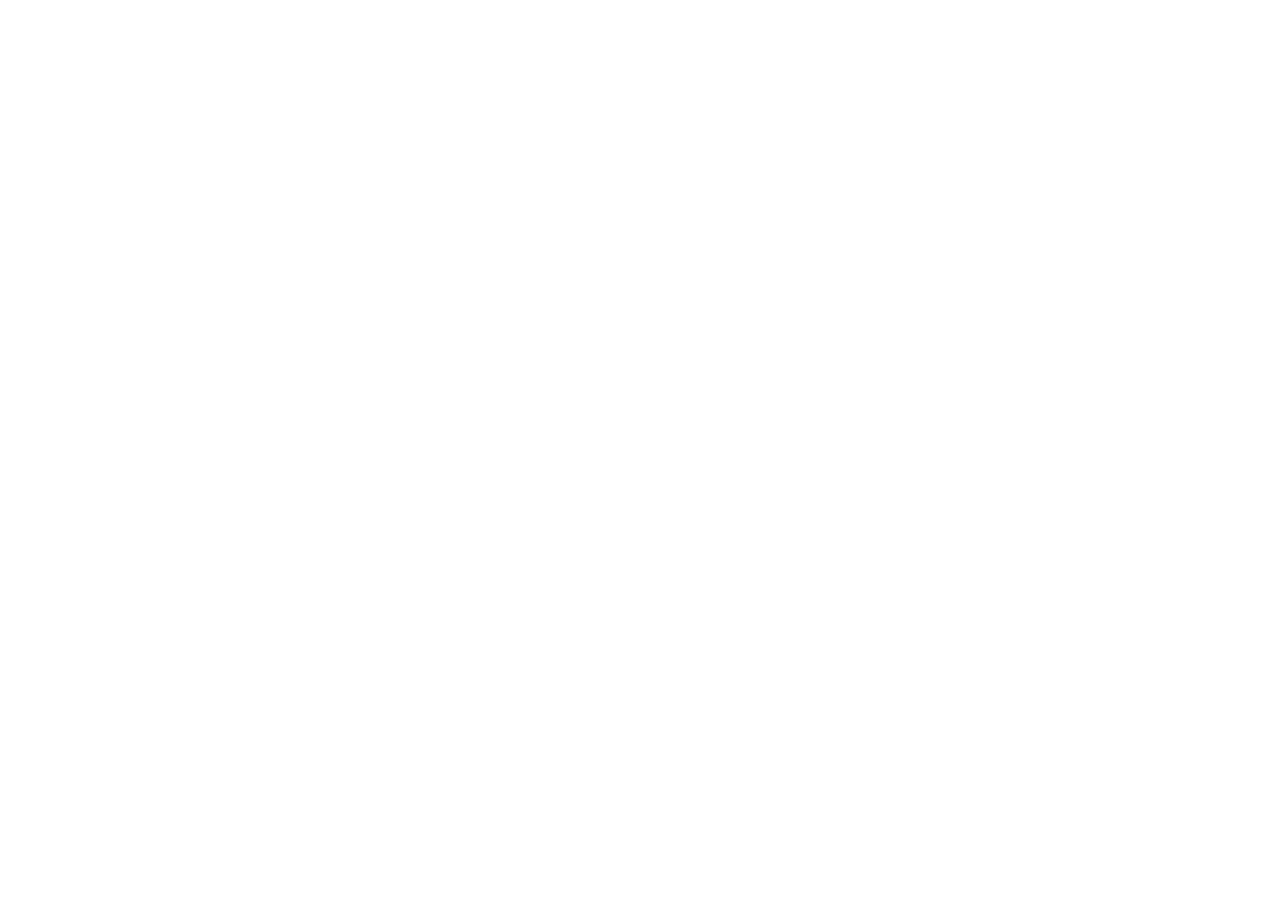
==== 002 QR code component (second attempt)/index.html @ 5ed65f86 "Update 002" ====
<html>
<head>
	<meta charset="UTF-8">
	<meta name="viewport" content="width=device-width, initial-scale=1.0">
	<link rel="stylesheet" href="style.css">
	<link rel="icon" type="image/png" sizes="32x32"
		href="./images/favicon-32x32.png">
	<title>Frontend Mentor | QR code component</title>
</head>
<body>
	<main>
		<div class="card">
		</div>
	</main>
</body>
</html>
---- 002 QR code component (second attempt)/style.css ----
html {
  font-size: 100%;
  box-sizing: border-box;
}

*, *::before, *::after {
  box-sizing: inherit;
}

body {
  margin: 0;
  padding: 0;
  line-height: 1.4;
}

/*# sourceMappingURL=style.css.map */
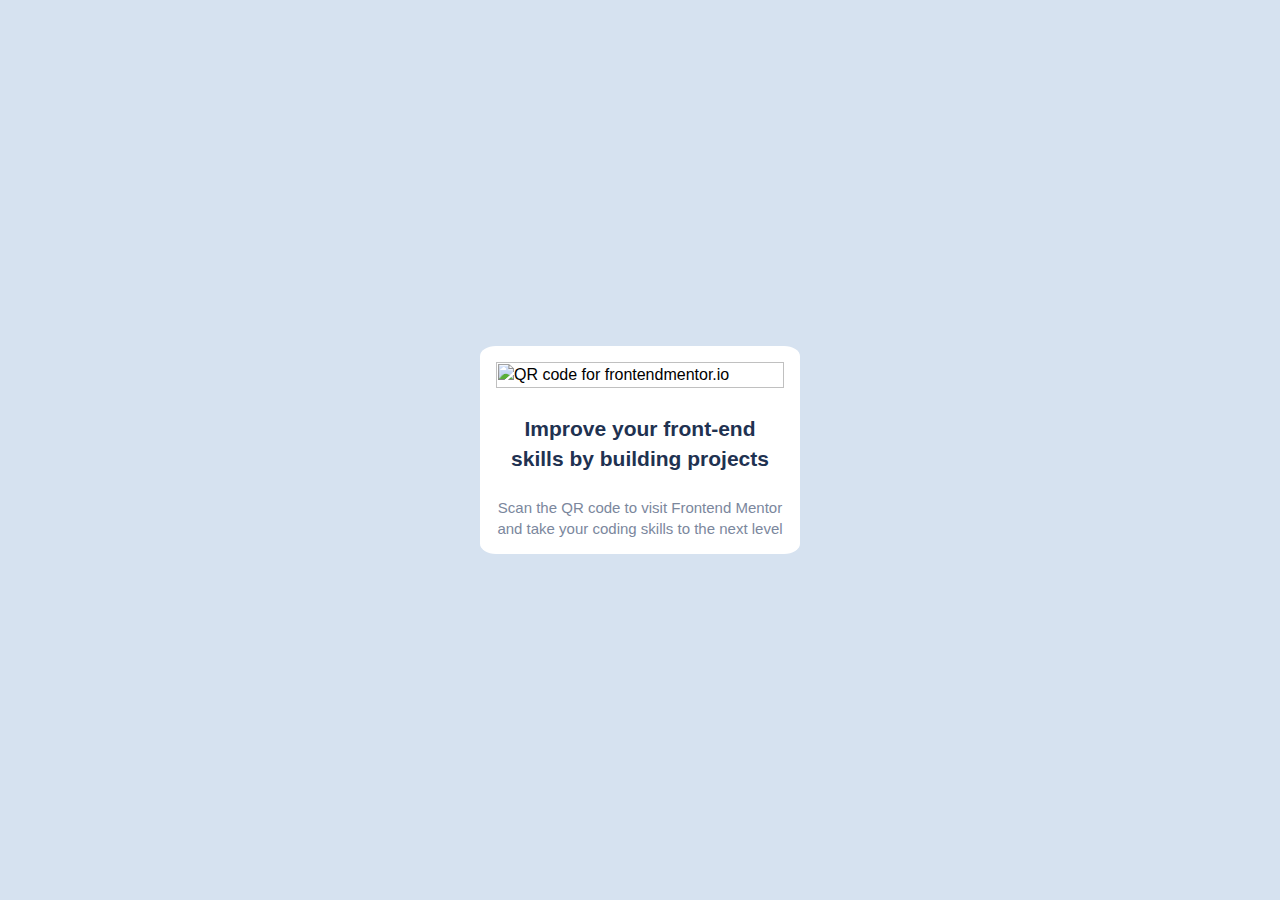
==== commit c7309f45: "Update 002" ====
--- a/002 QR code component (second attempt)/index.html
+++ b/002 QR code component (second attempt)/index.html
@@ -8,9 +8,16 @@
 	<title>Frontend Mentor | QR code component</title>
 </head>
 <body>
-	<main>
-		<div class="card">
-		</div>
+	<main class="main">
+		<img class="qr-code" src="/images/image-qr-code.png"alt="QR code for
+		frontendmentor.io">
+		<h1 class="title">
+			Improve your front-end skills by building projects
+		</h1>
+		<p class="description">
+			Scan the QR code to visit Frontend Mentor and take your coding
+			skills to the next level
+		</p>
 	</main>
 </body>
 </html>
--- a/002 QR code component (second attempt)/style.css
+++ b/002 QR code component (second attempt)/style.css
@@ -11,6 +11,43 @@
   margin: 0;
   padding: 0;
   line-height: 1.4;
+  min-height: 100vh;
+  background-color: #d6e2f0;
+  font-family: "Outfit", sans-serif;
+  display: flex;
+  align-items: center;
+  justify-content: center;
+}
+
+.main {
+  max-width: 320px;
+  display: flex;
+  align-items: center;
+  justify-content: center;
+  flex-direction: column;
+  background-color: white;
+  border-radius: 5%;
+}
+.main .qr-code {
+  width: 100%;
+  padding: 16px;
+  border-radius: 10%;
+}
+.main .title {
+  color: #1f3251;
+  font-size: 1.3125rem;
+  font-weight: 700;
+  text-align: center;
+  padding: 0px 16px;
+  margin-top: 10px;
+}
+.main .description {
+  color: #7b879d;
+  font-size: 0.9375rem;
+  font-weight: 400;
+  text-align: center;
+  padding: 0px 16px;
+  margin-top: 10px;
 }
 
 /*# sourceMappingURL=style.css.map */
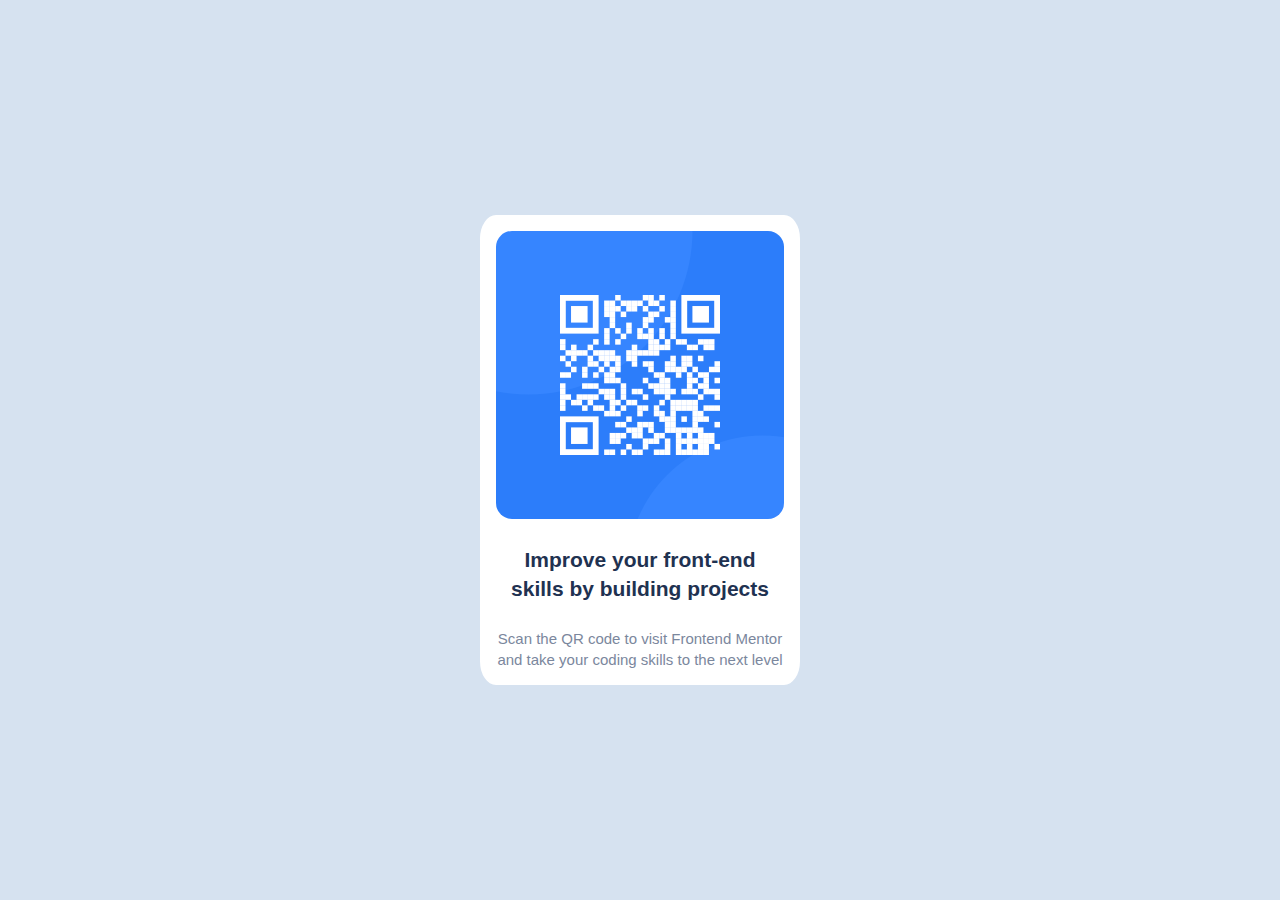
==== commit bb90b56b: "Update 002" ====
--- a/002 QR code component (second attempt)/index.html
+++ b/002 QR code component (second attempt)/index.html
@@ -4,12 +4,12 @@
 	<meta name="viewport" content="width=device-width, initial-scale=1.0">
 	<link rel="stylesheet" href="style.css">
 	<link rel="icon" type="image/png" sizes="32x32"
-		href="./images/favicon-32x32.png">
+		href="images/favicon-32x32.png">
 	<title>Frontend Mentor | QR code component</title>
 </head>
 <body>
 	<main class="main">
-		<img class="qr-code" src="/images/image-qr-code.png"alt="QR code for
+		<img class="qr-code" src="images/image-qr-code.png" alt="QR code for
 		frontendmentor.io">
 		<h1 class="title">
 			Improve your front-end skills by building projects
